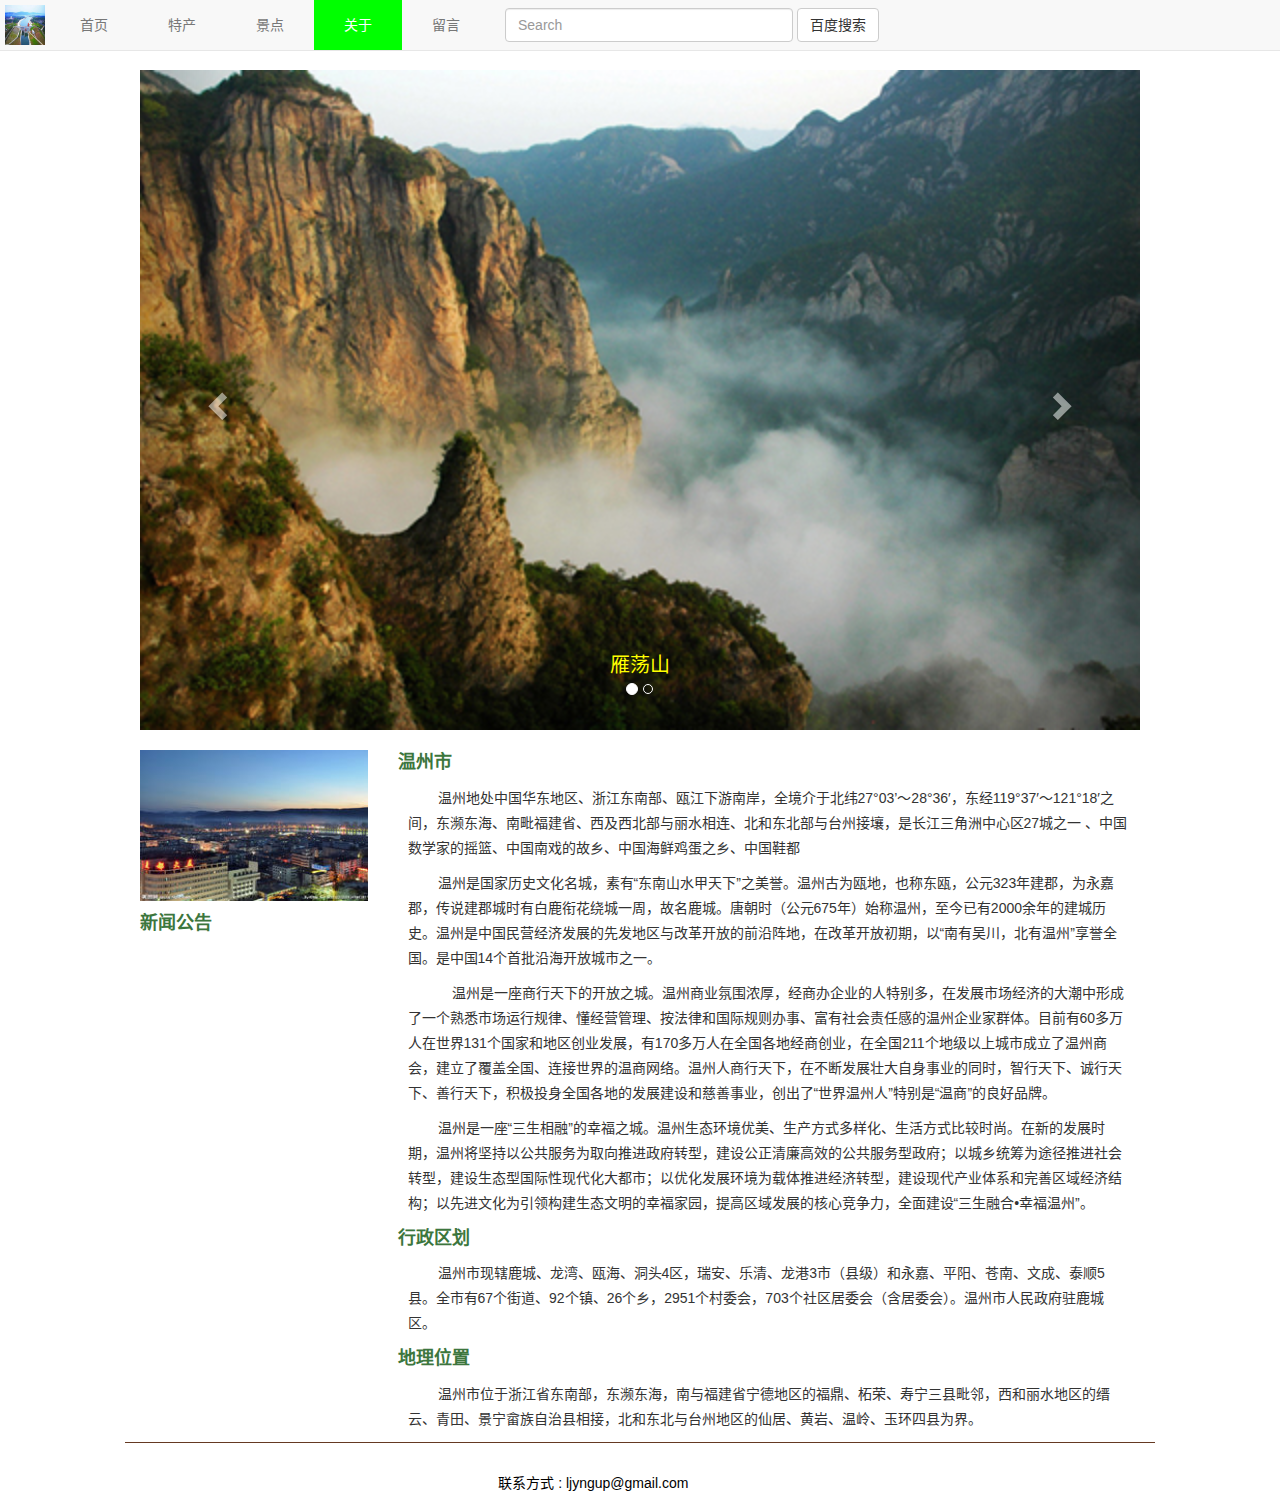
==== about.html @ 9ebe66b4 "feat(prj): init" ====
<!DOCTYPE html>
<html lang="zh-CN">
<head>
    <meta charset="utf-8">
    <meta name="viewport" content="width=device-width, initial-scale=1">
    <meta http-equiv="X-UA-Compatible" content="IE=edge,chrome=1">
    <meta http-equiv="content-type" content="text/html;charset=utf-8">
    <meta name="description" content="关于温州市">
    <link rel="icon" href="images/wenzhou.ico"/>

    <title>关于温州</title>
    <link rel="stylesheet" href="css/bootstrap.css">
    <link rel="stylesheet" href="css/swiper-3.4.2.min.css">
    <link rel="stylesheet" href="css/main.min.css">

    <!--百度地图-->
    <script src="https://api.map.baidu.com/api?v=2.0&ak=ok8PRZkbgozgGkRQSKAzKQzpeIpGqoPe"
            type="text/javascript"></script>
</head>
<body>
<!--//导航条-->
<nav class="navbar navbar-default navbar-fixed-top">
    <div class="container-fluid">
        <div class="navbar-header">
            <button type="button" class="navbar-toggle collapsed" data-toggle="collapse"
                    data-target="#bs-example-navbar-collapse-1" aria-expanded="false">
                <span class="sr-only">Toggle navigation</span>
                <span class="icon-bar"></span>
                <span class="icon-bar"></span>
                <span class="icon-bar"></span>
            </button>
            <a class="navbar-brand" href="index.html"><img class="center" src="images/wenzhou.ico" alt=""></a>
        </div>
        <div class="collapse navbar-collapse" id="bs-example-navbar-collapse-1">
            <ul class="nav navbar-nav">
                <li><a href="index.html">首页</a></li>
                <li><a href="specialty.html">特产</a></li>
                <li><a href="scenery.html">景点</a></li>
                <li class="selected"><a href="about.html">关于</a></li>
                <li><a href="leave-word.html">留言</a></li>
            </ul>
            <form class="navbar-form navbar-left" action="http://www.baidu.com/baidu" target="_blank">
                <div class="form-group">
                    <input name=tn type=hidden value=baidu>
                    <input type=text name=word size=30 class="form-control" placeholder="Search" autocomplete="off">
                </div>
                <button type="submit" class="btn btn-default">百度搜索</button>
            </form>
        </div>
    </div>
</nav>
<div class="container">
    <!--//轮播-->
    <div id="carousel-example-generic" class="carousel slide" data-ride="carousel">
        <!-- Indicators -->
        <ol class="carousel-indicators">
            <li data-target="#carousel-example-generic" data-slide-to="0" class="active"></li>
            <li data-target="#carousel-example-generic" data-slide-to="1"></li>
        </ol>

        <!-- Wrapper for slides -->
        <div class="carousel-inner" role="listbox">
            <div class="item active">
                <img src="images/yandangshan.jpg" alt="">
                <div class="carousel-caption">雁荡山</div>
            </div>
            <div class="item">
                <img src="images/baizhangji.jpg" alt="">
                <div class="carousel-caption">百丈漈</div>
            </div>
        </div>

        <!-- Controls -->
        <a class="left carousel-control" href="#carousel-example-generic" role="button" data-slide="prev">
            <span class="glyphicon glyphicon-chevron-left" aria-hidden="true"></span>
            <span class="sr-only">Previous</span>
        </a>
        <a class="right carousel-control" href="#carousel-example-generic" role="button" data-slide="next">
            <span class="glyphicon glyphicon-chevron-right" aria-hidden="true"></span>
            <span class="sr-only">Next</span>
        </a>
    </div>

    <div class="row main-body">
        <!--简介-->
        <div class="col-md-9 col-md-push-3">
            <div class="about-group">
                <p class="text-title">温州市</p>
                <div class="about-text">
                    温州地处中国华东地区、浙江东南部、瓯江下游南岸，全境介于北纬27°03’～28°36′，东经119°37′～121°18′之间，东濒东海、南毗福建省、西及西北部与丽水相连、北和东北部与台州接壤，是长江三角洲中心区27城之一
                    、中国数学家的摇篮、中国南戏的故乡、中国海鲜鸡蛋之乡、中国鞋都
                </div>
                <div class="about-text">
                    温州是国家历史文化名城，素有“东南山水甲天下”之美誉。温州古为瓯地，也称东瓯，公元323年建郡，为永嘉郡，传说建郡城时有白鹿衔花绕城一周，故名鹿城。唐朝时（公元675年）始称温州，至今已有2000余年的建城历史。温州是中国民营经济发展的先发地区与改革开放的前沿阵地，在改革开放初期，以“南有吴川，北有温州”享誉全国。是中国14个首批沿海开放城市之一。
                </div>
                <div class="about-text">
                    　温州是一座商行天下的开放之城。温州商业氛围浓厚，经商办企业的人特别多，在发展市场经济的大潮中形成了一个熟悉市场运行规律、懂经营管理、按法律和国际规则办事、富有社会责任感的温州企业家群体。目前有60多万人在世界131个国家和地区创业发展，有170多万人在全国各地经商创业，在全国211个地级以上城市成立了温州商会，建立了覆盖全国、连接世界的温商网络。温州人商行天下，在不断发展壮大自身事业的同时，智行天下、诚行天下、善行天下，积极投身全国各地的发展建设和慈善事业，创出了“世界温州人”特别是“温商”的良好品牌。
                </div>
                <div class="about-text">
                    温州是一座“三生相融”的幸福之城。温州生态环境优美、生产方式多样化、生活方式比较时尚。在新的发展时期，温州将坚持以公共服务为取向推进政府转型，建设公正清廉高效的公共服务型政府；以城乡统筹为途径推进社会转型，建设生态型国际性现代化大都市；以优化发展环境为载体推进经济转型，建设现代产业体系和完善区域经济结构；以先进文化为引领构建生态文明的幸福家园，提高区域发展的核心竞争力，全面建设“三生融合•幸福温州”。
                </div>
            </div>
            <div class="about-group">
                <p class="text-title">行政区划</p>
                <div class="about-text">
                    温州市现辖鹿城、龙湾、瓯海、洞头4区，瑞安、乐清、龙港3市（县级）和永嘉、平阳、苍南、文成、泰顺5县。全市有67个街道、92个镇、26个乡，2951个村委会，703个社区居委会（含居委会）。温州市人民政府驻鹿城区。
                </div>
            </div>
            <div class="about-group">
                <p class="text-title">地理位置</p>
                <div class="about-text">
                    温州市位于浙江省东南部，东濒东海，南与福建省宁德地区的福鼎、柘荣、寿宁三县毗邻，西和丽水地区的缙云、青田、景宁畲族自治县相接，北和东北与台州地区的仙居、黄岩、温岭、玉环四县为界。
                </div>
                <!-- <div class="about-map" id="myMap"></div> -->
            </div>
        </div>
        <!--新闻-->
        <div class="news-list col-md-3 col-md-pull-9">
            <div class="left-container">
                <div class="symbolic-img hidden-xs hidden-sm">
                    <img class="center" src="images/symbolic-01.jpg" alt="">
                </div>
                <div class="news-bulletin">
                    <p class="news-bulletin-title text-title">新闻公告</p>
                    <div class="news-bulletin-content"></div>
                </div>
            </div>
        </div>
    </div>
</div>

<footer class="footer container">
    <div class="col-sm-4 col-sm-offset-4">
        <div class="contact-way clearfix">
            <span class="col-md-12">联系方式 : ljyngup@gmail.com</span>
        </div>
    </div>
</footer>

<script src="js/jquery-3.1.1.js"></script>
<script src="js/bootstrap.js"></script>
<script src="js/swiper-3.4.2.min.js"></script>
<script src="js/main.min.js"></script>
<script>
    app.map();
</script>
</body>
</html>
---- css/main.min.css ----
@media(min-width:1200px){.container{width:1030px !important}}.navbar .navbar-nav{text-align:center}.navbar .navbar-nav li a{padding:15px 30px}.navbar .navbar-nav li:hover,.navbar .navbar-nav li.selected{background-color:#0f0}.navbar .navbar-nav li:hover a,.navbar .navbar-nav li.selected a{color:#fff}.navbar .navbar-brand{overflow:hidden;width:50px;height:50px;padding:5px}.navbar .navbar-brand img{max-height:100%;max-width:100%}body{padding-top:70px}img{width:100%}a{color:#333}.main-body{margin-top:20px}.carousel-caption{color:yellow;font-size:20px}.text-indent{text-indent:28px}.text-title{color:#3c763d;font-size:18px;font-weight:bold}.summary-img{padding-left:0}.news-list{margin-bottom:10px}.news-bulletin{margin-top:10px}.btn-check-more{color:green;float:right;margin-top:-5px}.picture-container{padding:10px;background-color:#333;overflow:hidden}.picture-container .swiper-container{width:715px;height:240px;overflow:hidden}.picture-container .swiper-container .swiper-slide{overflow:hidden}.picture-container .swiper-container .swiper-slide>a{position:relative;display:inline-block;width:100%;height:100%}.picture-container .swiper-container .swiper-slide>a img{position:absolute;margin:auto;top:0;left:0;right:0;bottom:0}.picture-container .swiper-container img{max-width:225px}.footer{border-top:1px solid #653922;text-align:center;padding:30px 0 10px;color:#000;margin:0 auto;background:#fff}.contact-way>span{display:inline-block;text-align:left;width:100%}.contact-item{float:left;padding-bottom:30px;text-align:center;position:relative}.contact-item .connect-img{display:inline-block}.contact-item img{max-width:100px;max-height:100px}.contact-item span{position:absolute;bottom:0;left:0;text-align:center;display:inline-block;width:100%}.beian{margin:10px 0 30px}.beian a{color:#000;font-size:14px}.picture-large-show{display:none;position:fixed;top:0;right:0;bottom:0;left:0;z-index:9999}.picture-large-show .btn{position:absolute;top:0;bottom:0;margin:auto;width:80px;height:30px;text-align:center;cursor:pointer;border:1px solid #fff;color:#fff;font-size:16px}.picture-large-show .btn-prev{left:50px}.picture-large-show .btn-next{right:50px}.picture-large-show .center{position:absolute;top:0;left:0;bottom:0;right:0;margin:auto;max-width:1000px}.picture-mask{background-color:rgba(0,0,0,0.8);width:100%;height:100%}.icon-mask-close{position:absolute;top:10px;right:10px;width:50px;height:50px;background:url("../images/close.png") no-repeat center;-webkit-background-size:30px;background-size:30px;z-index:100;cursor:pointer}.thumbnail{cursor:pointer}.thumbnail:hover{-webkit-box-shadow:0 0 10px rgba(0,0,0,0.2);-moz-box-shadow:0 0 10px rgba(0,0,0,0.2);box-shadow:0 0 10px rgba(0,0,0,0.2)}.thumbnail>img{max-height:120px;width:auto}.thumbnail .caption>.caption-text{height:100px;width:100%;display:-webkit-box;-webkit-box-orient:vertical;overflow:hidden;-webkit-line-clamp:5;white-space:normal;text-overflow:ellipsis}#detailContaienr .main-body{margin-top:0}.detail-title{text-align:center;height:50px;line-height:50px;font-size:25px}.detail-describe{padding:10px}.detail-describe .describe-section{text-indent:30px;line-height:25px}.swiper-container3{width:350px;height:250px;margin-top:10px}.swiper-container3 .swiper-slide{overflow:hidden;position:relative}.swiper-container3 img{max-width:350px;position:absolute;margin:auto;top:0;bottom:0}.btns{margin:20px 10px}.btns .btn-prev{float:left}.btns .btn-next{float:right}.leave-word-content{position:relative}.leave-word-content textarea{height:125px}.leave-word-title{line-height:70px;text-align:center;font-size:25px}.input-group{position:relative;margin-top:20px;width:100%}.input-group span{color:#d0121a}.input-group .input-title{top:10px;text-align:right}.input-group .input-content{padding:10px;border:1px solid #ccc}.input-group .btn-submit{display:inline-block;width:100px;height:30px;line-height:30px;border:1px solid #333;text-align:center;color:#333}.input-group .btn-submit:hover{border:1px solid blue;color:blue}.leave-word-list .title{border-bottom:1px solid #7b8a94}.leave-word-list .leave-word-item{padding:10px 30px;margin:0 20px;border-bottom:1px solid #7b8a94}.leave-word-list .lcontent{padding:10px 0;text-indent:25px}.leave-word-list .top p{float:left;margin-right:10px}.fl{float:left}.fr{float:right}.leave-word-after{position:fixed;top:0;right:0;bottom:0;left:0;z-index:10000}.leave-word-after .center{margin:auto;position:absolute;top:0;left:0;right:0;bottom:0;width:250px;height:150px;background-color:#fff;text-align:center;padding:10px 20px;color:#000;-webkit-border-radius:10px;-moz-border-radius:10px;border-radius:10px;-webkit-box-shadow:0 0 10px rgba(0,0,0,0.2);-moz-box-shadow:0 0 10px rgba(0,0,0,0.2);box-shadow:0 0 10px rgba(0,0,0,0.2)}.leave-word-after .center>div{margin-top:20px}.leave-word-after .center>div a{border:1px solid #748db7;color:#748db7;padding:5px 10px;-webkit-border-radius:3px;-moz-border-radius:3px;border-radius:3px}.leave-word-after .center .title{margin:20px 0;font-size:30px}.leave-word-list{padding-bottom:80px}.leave-word-pages{position:absolute;bottom:20px;right:20px}.leave-word-pages .btn{display:inline-block;cursor:pointer}.leave-word-pages .pagination-device{display:inline-block;margin:10px}.leave-word-pages .pagination-device a{display:inline-block;text-align:center;border:1px solid #7b8a94;-webkit-border-radius:3px;-moz-border-radius:3px;border-radius:3px;margin:0 3px;padding:3px 10px}.leave-word-pages .pagination-device a.active,.leave-word-pages .pagination-device a:hover{color:blue;border-color:blue}a{text-decoration:none}a:hover{text-decoration:none}.about-content .title{font-size:25px;padding:10px 0 0 10px}.about-text{text-indent:30px;padding:0 10px 10px;line-height:25px}.about-map{height:300px;margin:10px}
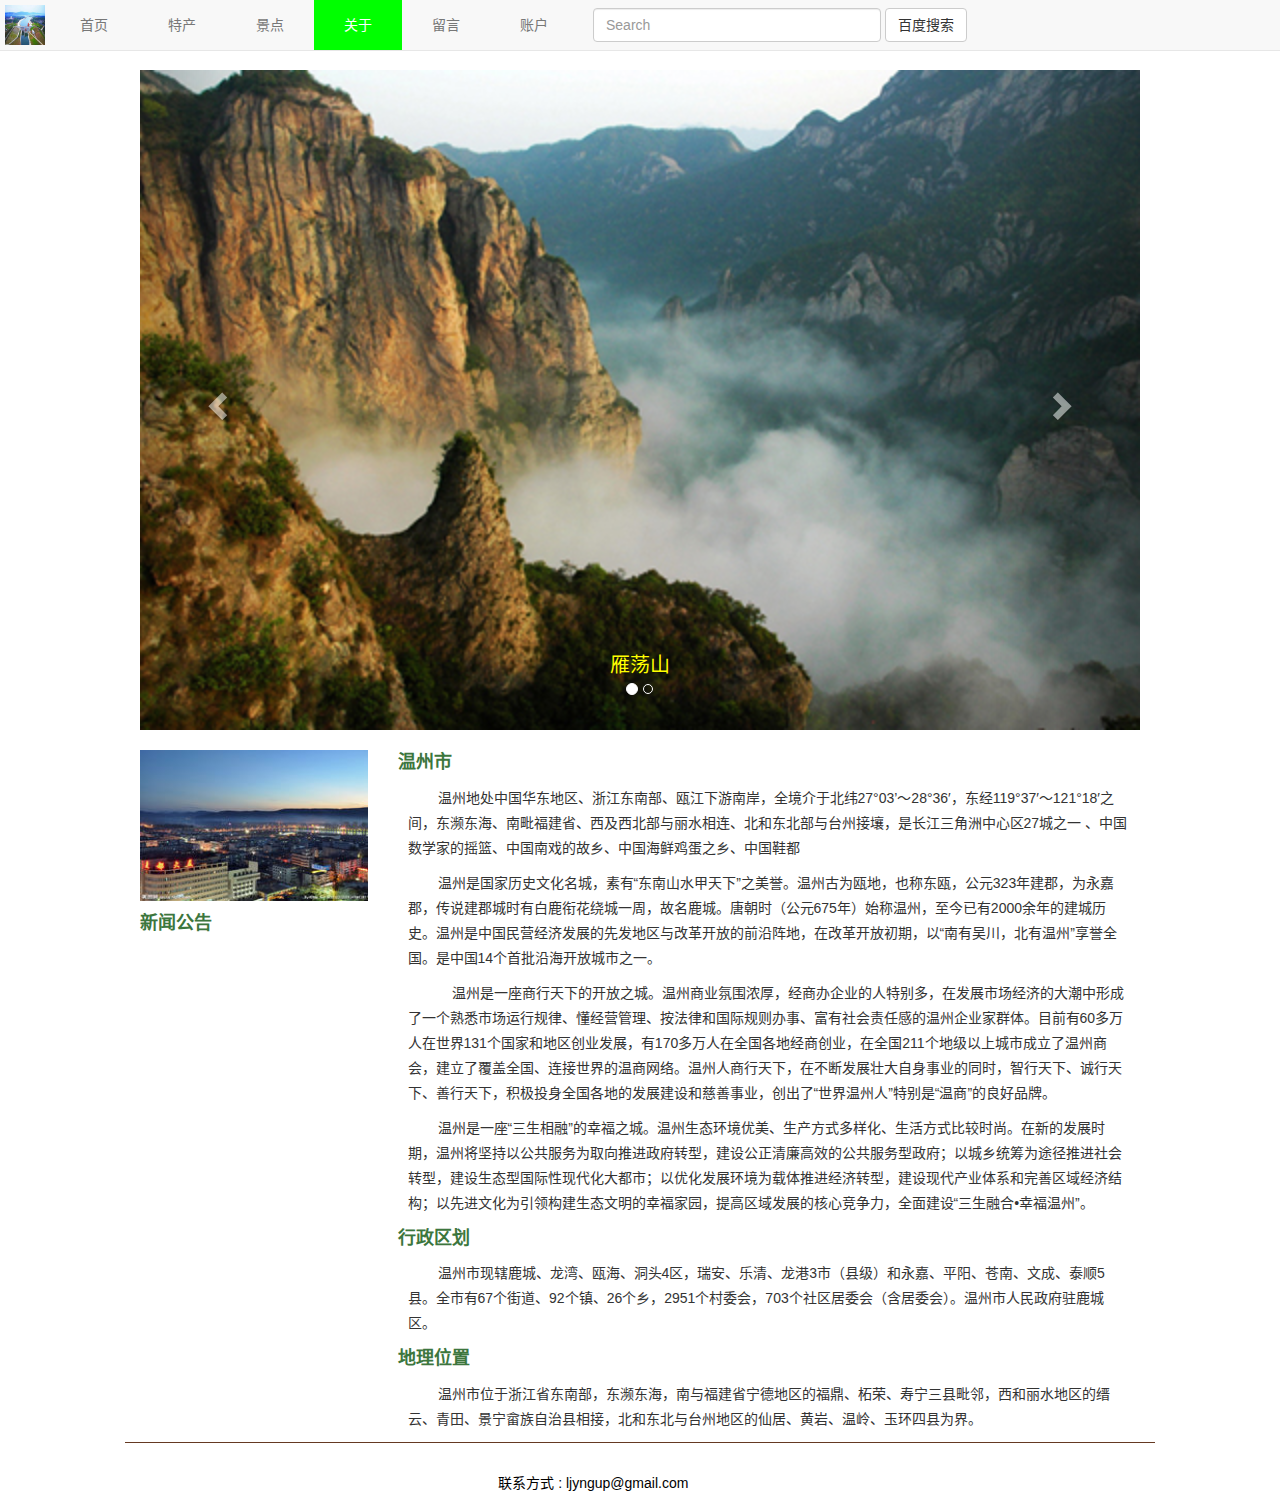
==== commit be2833a0: "update" ====
--- a/about.html
+++ b/about.html
@@ -12,6 +12,7 @@
     <link rel="stylesheet" href="css/bootstrap.css">
     <link rel="stylesheet" href="css/swiper-3.4.2.min.css">
     <link rel="stylesheet" href="css/main.min.css">
+    <link rel="stylesheet" href="css/normalize.css">
 
     <!--百度地图-->
     <script src="https://api.map.baidu.com/api?v=2.0&ak=ok8PRZkbgozgGkRQSKAzKQzpeIpGqoPe"
@@ -38,6 +39,7 @@
                 <li><a href="scenery.html">景点</a></li>
                 <li class="selected"><a href="about.html">关于</a></li>
                 <li><a href="leave-word.html">留言</a></li>
+                <li><a href="login.html">账户</a></li>
             </ul>
             <form class="navbar-form navbar-left" action="http://www.baidu.com/baidu" target="_blank">
                 <div class="form-group">
@@ -140,7 +142,7 @@
 <script src="js/jquery-3.1.1.js"></script>
 <script src="js/bootstrap.js"></script>
 <script src="js/swiper-3.4.2.min.js"></script>
-<script src="js/main.min.js"></script>
+<script src="js/main.js"></script>
 <script>
     app.map();
 </script>
